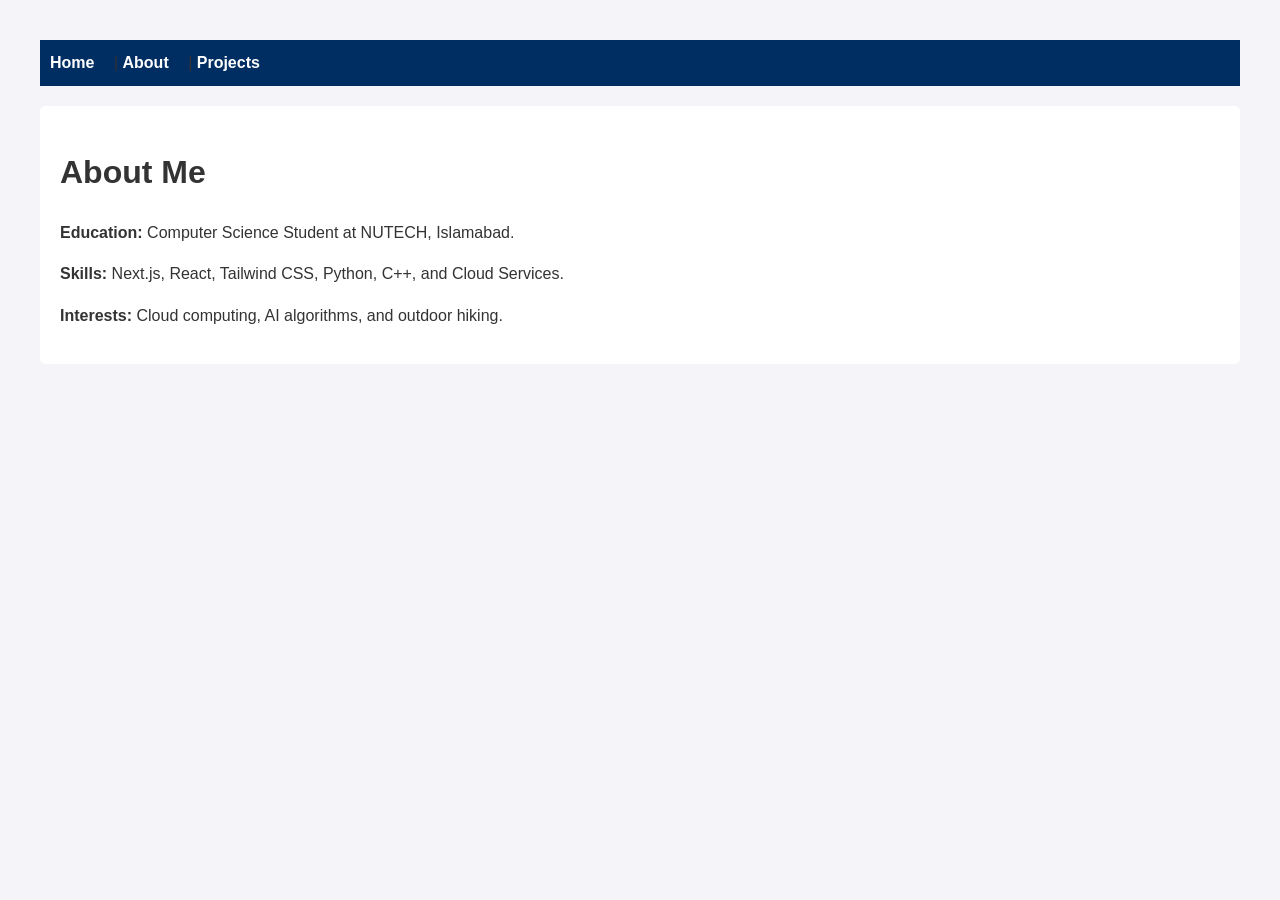
==== Lab-05/about.html @ 58551241 "Add profile photo to the right side of the header" ====
<html lang="en">

<head>
    <meta charset="UTF-8">
    <title>About - Portfolio</title>
    <link rel="stylesheet" href="style.css">
</head>

<body>
    <nav>
        <a href="index.html">Home</a> |
        <a href="about.html">About</a> |
        <a href="projects.html">Projects</a>
    </nav>
    <main>
        <h1>About Me</h1>
        <p><strong>Education:</strong> Computer Science Student at NUTECH, Islamabad.</p>
        <p><strong>Skills:</strong> Next.js, React, Tailwind CSS, Python, C++, and Cloud Services.</p>
        <p><strong>Interests:</strong> Cloud computing, AI algorithms, and outdoor hiking.</p>
    </main>
</body>

</html>
---- Lab-05/style.css ----
body {
    font-family: Arial, sans-serif;
    line-height: 1.6;
    margin: 40px;
    background-color: #f4f4f9;
    color: #333;
}

nav {
    background: #002D62;
    padding: 10px;
    margin-bottom: 20px;
}

nav a {
    color: white;
    text-decoration: none;
    margin-right: 15px;
    font-weight: bold;
}

nav a:hover {
    text-decoration: underline;
}

main {
    background: white;
    padding: 20px;
    border-radius: 5px;
}

.hero-container {
    display: flex;
    justify-content: space-between;
    align-items: center;
    gap: 2rem;
    padding: 2rem;
    flex-wrap: wrap;
}

.hero-text {
    flex: 1;
    min-width: 280px;
}

.hero-image {
    flex-shrink: 0;
}

.profile-pic {
    width: 180px;
    height: 180px;
    object-fit: cover;
    border-radius: 50%;
    /* Change to 8px if you prefer a rounded square */
    border: 3px solid #0f172a;
}
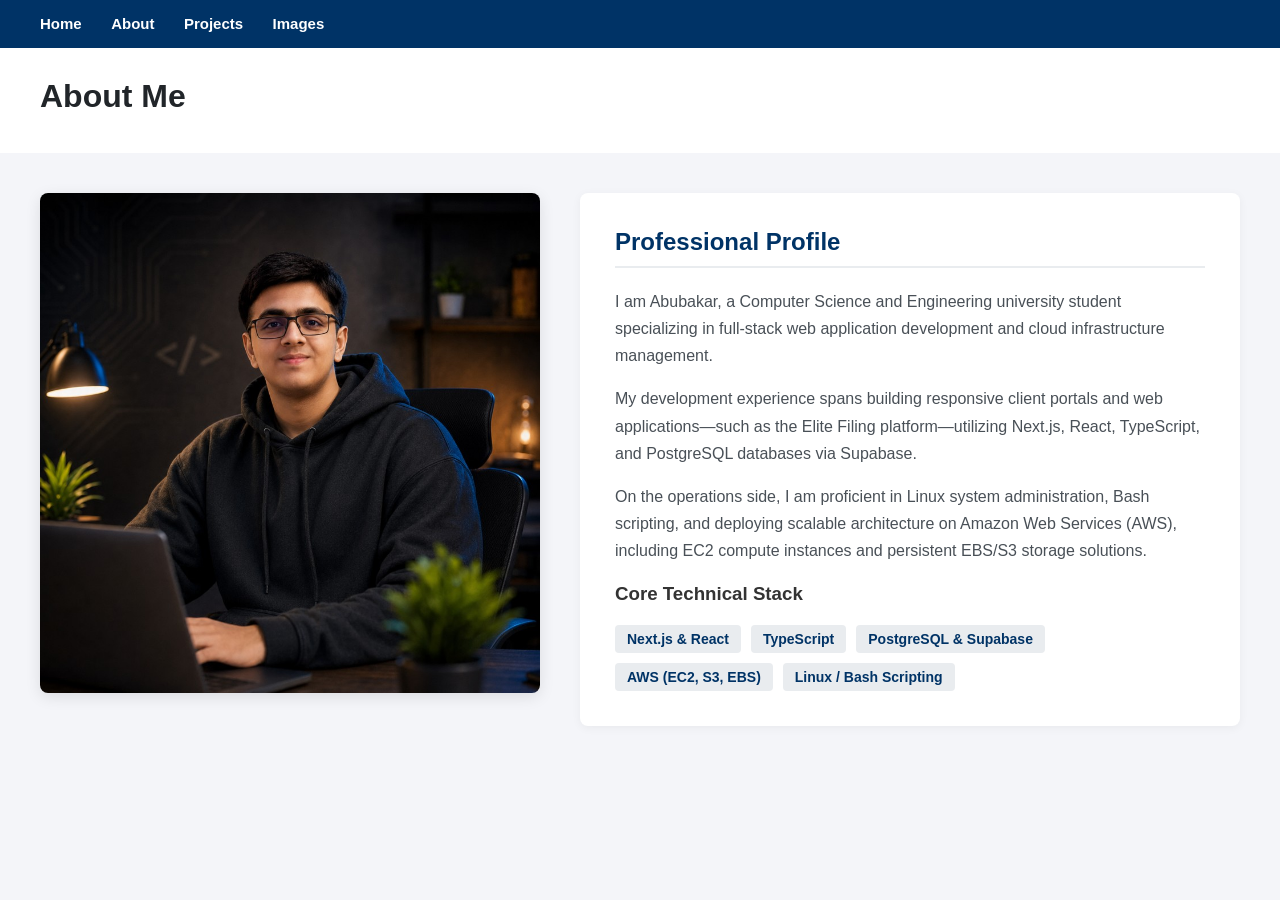
==== commit 46e22473: "Commitness" ====
--- a/Lab-05/about.html
+++ b/Lab-05/about.html
@@ -1,23 +1,51 @@
+<!DOCTYPE html>
 <html lang="en">
 
 <head>
     <meta charset="UTF-8">
-    <title>About - Portfolio</title>
+    <meta name="viewport" content="width=device-width, initial-scale=1.0">
+    <title>About Me - Abubakar</title>
     <link rel="stylesheet" href="style.css">
 </head>
 
 <body>
     <nav>
-        <a href="index.html">Home</a> |
-        <a href="about.html">About</a> |
+        <a href="index.html">Home</a>
+        <a href="about.html">About</a>
         <a href="projects.html">Projects</a>
+        <a href="images.html">Images</a>
     </nav>
-    <main>
+    <!-- Header Section -->
+    <div class="page-header">
         <h1>About Me</h1>
-        <p><strong>Education:</strong> Computer Science Student at NUTECH, Islamabad.</p>
-        <p><strong>Skills:</strong> Next.js, React, Tailwind CSS, Python, C++, and Cloud Services.</p>
-        <p><strong>Interests:</strong> Cloud computing, AI algorithms, and outdoor hiking.</p>
-    </main>
+    </div>
+
+    <!-- Main Content Container -->
+    <div class="about-container">
+        <!-- Left Side: Image -->
+        <img src="Image.jpg" alt="Abubakar Usman" class="about-image">
+
+        <!-- Right Side: Professional Bio -->
+        <div class="about-text">
+            <h2>Professional Profile</h2>
+            <p>I am Abubakar, a Computer Science and Engineering university student specializing in full-stack web
+                application development and cloud infrastructure management.</p>
+            <p>My development experience spans building responsive client portals and web applications—such as the Elite
+                Filing platform—utilizing Next.js, React, TypeScript, and PostgreSQL databases via Supabase.</p>
+            <p>On the operations side, I am proficient in Linux system administration, Bash scripting, and deploying
+                scalable architecture on Amazon Web Services (AWS), including EC2 compute instances and persistent
+                EBS/S3 storage solutions.</p>
+
+            <h3>Core Technical Stack</h3>
+            <div class="skills-list">
+                <span class="skill-tag">Next.js & React</span>
+                <span class="skill-tag">TypeScript</span>
+                <span class="skill-tag">PostgreSQL & Supabase</span>
+                <span class="skill-tag">AWS (EC2, S3, EBS)</span>
+                <span class="skill-tag">Linux / Bash Scripting</span>
+            </div>
+        </div>
+    </div>
 </body>
 
 </html>
--- a/Lab-05/style.css
+++ b/Lab-05/style.css
@@ -1,57 +1,165 @@
+/* General Body Setup */
 body {
-    font-family: Arial, sans-serif;
-    line-height: 1.6;
-    margin: 40px;
-    background-color: #f4f4f9;
+    font-family: 'Segoe UI', Tahoma, Geneva, Verdana, sans-serif;
+    margin: 0;
+    padding: 0;
+    background-color: #f4f5f9;
     color: #333;
 }
 
+/* Page Header (Matches your screenshot) */
+.page-header {
+    background-color: white;
+    padding: 30px 40px;
+}
+
+.page-header h1 {
+    margin: 0 0 8px 0;
+    font-size: 32px;
+    color: #212529;
+}
+
+.page-header p {
+    margin: 0;
+    font-size: 15px;
+    color: #6c757d;
+}
+
+/* Dark Blue Navigation (Matches your screenshot) */
 nav {
-    background: #002D62;
-    padding: 10px;
-    margin-bottom: 20px;
+    background-color: #003366;
+    padding: 15px 40px;
 }
 
 nav a {
     color: white;
     text-decoration: none;
-    margin-right: 15px;
-    font-weight: bold;
+    margin-right: 25px;
+    font-weight: 600;
+    font-size: 15px;
 }
 
 nav a:hover {
     text-decoration: underline;
 }
 
-main {
-    background: white;
-    padding: 20px;
-    border-radius: 5px;
+/* --- ABOUT PAGE SPECIFIC LAYOUT --- */
+.about-container {
+    display: flex;
+    max-width: 1200px;
+    margin: 40px;
+    gap: 40px;
+    align-items: flex-start;
 }
 
-.hero-container {
+.about-image {
+    width: 45%;
+    max-width: 500px;
+    border-radius: 8px;
+    box-shadow: 0 4px 15px rgba(0, 0, 0, 0.1);
+}
+
+.about-text {
+    width: 55%;
+    background-color: white;
+    padding: 35px;
+    border-radius: 8px;
+    box-shadow: 0 2px 10px rgba(0, 0, 0, 0.05);
+}
+
+.about-text h2 {
+    margin-top: 0;
+    color: #003366;
+    font-size: 24px;
+    border-bottom: 2px solid #e9ecef;
+    padding-bottom: 10px;
+}
+
+.about-text p {
+    line-height: 1.7;
+    font-size: 16px;
+    color: #495057;
+    margin-bottom: 15px;
+}
+
+.skills-list {
+    display: flex;
+    flex-wrap: wrap;
+    gap: 10px;
+    margin-top: 20px;
+}
+
+.skill-tag {
+    background-color: #e9ecef;
+    color: #003366;
+    padding: 6px 12px;
+    border-radius: 4px;
+    font-size: 14px;
+    font-weight: bold;
+}
+
+/* --- HOME PAGE SPECIFIC LAYOUT (If needed) --- */
+.home-container {
+    background-color: white;
+    margin: 40px auto;
+    max-width: 1000px;
+    padding: 40px;
+    border-radius: 8px;
+    box-shadow: 0 2px 6px rgba(0, 0, 0, 0.05);
     display: flex;
     justify-content: space-between;
     align-items: center;
-    gap: 2rem;
-    padding: 2rem;
+}
+
+.home-text h1 {
+    margin: 0 0 15px 0;
+    font-size: 32px;
+}
+
+.home-text h2 {
+    margin: 0 0 20px 0;
+    font-size: 22px;
+    color: #555;
+}
+
+.profile-pic {
+    width: 250px;
+    height: 250px;
+    border-radius: 50%;
+    object-fit: cover;
+    margin-left: 40px;
+}
+
+/* --- GALLERY PAGE SPECIFIC LAYOUT --- */
+.gallery-container {
+    max-width: 1200px;
+    margin: 40px;
+}
+
+.image-grid {
+    display: flex;
+    gap: 25px;
     flex-wrap: wrap;
 }
 
-.hero-text {
-    flex: 1;
-    min-width: 280px;
+.gallery-card {
+    background-color: white;
+    padding: 15px;
+    border-radius: 8px;
+    box-shadow: 0 2px 10px rgba(0, 0, 0, 0.05);
+    text-align: center;
+    width: 300px;
 }
 
-.hero-image {
-    flex-shrink: 0;
+.gallery-card img {
+    width: 100%;
+    height: 250px;
+    object-fit: cover;
+    border-radius: 6px;
 }
 
-.profile-pic {
-    width: 180px;
-    height: 180px;
-    object-fit: cover;
-    border-radius: 50%;
-    /* Change to 8px if you prefer a rounded square */
-    border: 3px solid #0f172a;
+.gallery-card h3 {
+    margin: 15px 0 5px 0;
+    color: #003366;
+    font-size: 18px;
 }
